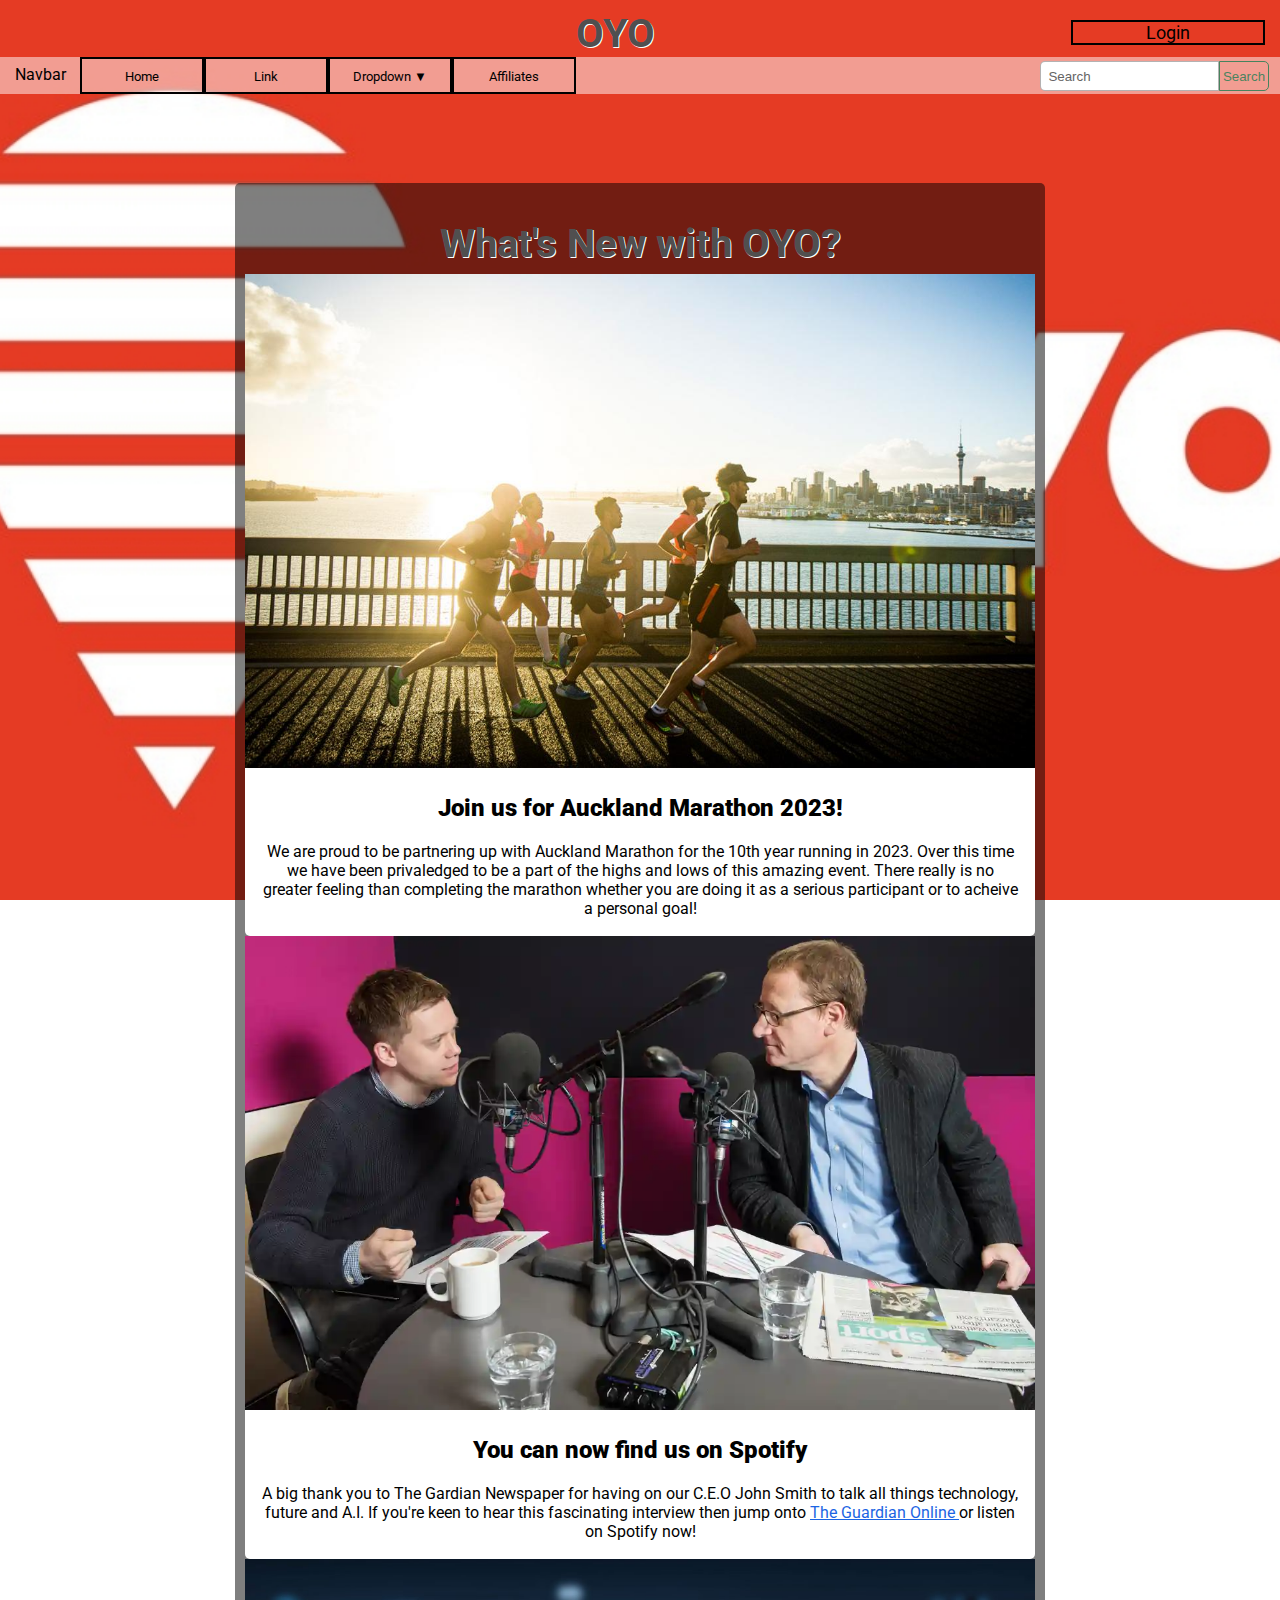
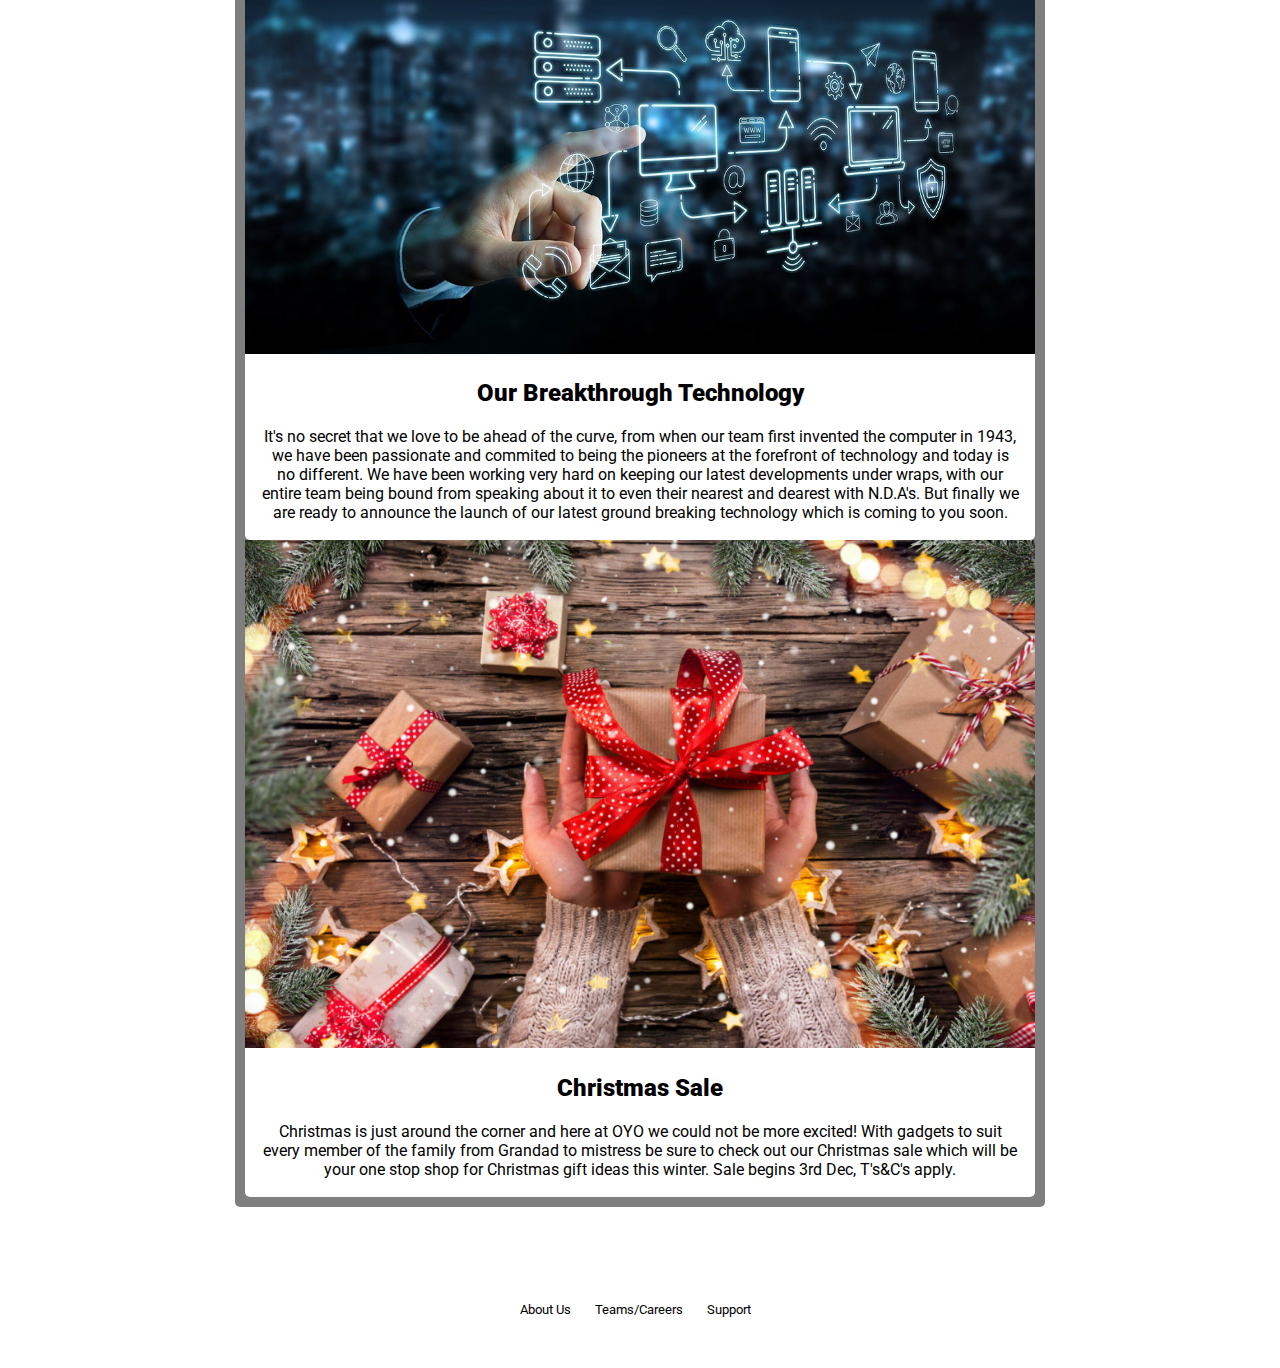
==== miniProject1/miniProject1Home.html @ 0d75c6a3 "22Nov22-1" ====
<!DOCTYPE html>
<html>
  <head>
    <title>Home Page</title>
    <link rel="icon" href="mini1Assets/red.png" type="image/icon type" />
    <link rel="stylesheet" href="miniProject1Styles.css" />
    <link rel="stylesheet" href="miniProject1StylesHome.css" />
  </head>
  <body class="bg">
    <header>
      <section class="loginsect">
        <h1 id="tophead" class="header1">OYO</h1>
        <a id="logbut" href="miniProject1Index.html">Login</a>
      </section>
      <section class="navbar">
        <nav>
          <form class="search">
            <input id="sput" type="text" placeholder="  Search" />
            <button id="sbut">Search</button>
          </form>
          <ul class="nav">
            <li class="navitem" id="noborder">Navbar</li>
            <li class="navitem"><a href="miniProject1Home.html">Home</a></li>
            <li class="navitem"><a href="">Link</a></li>
            <li class="navitem" for="dropdown" id="menu">
              <a href="">Dropdown &#9660;</a>
              <ul class="drop" id="dropdown">
                <li><a class="list" href="">Page 1</a></li>
                <li><a class="list" href="">Page 2</a></li>
                <li><a class="list" href="">Page 3</a></li>
              </ul>
            </li>
            <li class="navitem"><a href="">Affiliates</a></li>
          </ul>
        </nav>
      </section>
    </header>
    <main>
      <h1 class="header1">What's New with OYO?</h1>
      <div class="dis" class="card">
        <img
          src="mini1Assets/marathon.jpg"
          alt="Marathon participants"
          style="width: 100%"
        />
        <div class="container">
          <h2><b>Join us for Auckland Marathon 2023!</b></h2>
          <p>
            We are proud to be partnering up with Auckland Marathon for the 10th
            year running in 2023. Over this time we have been privaledged to be
            a part of the highs and lows of this amazing event. There really is
            no greater feeling than completing the marathon whether you are
            doing it as a serious participant or to acheive a personal goal!
          </p>
        </div>
      </div>
      <div class="dis" class="card">
        <img
          src="mini1Assets/podcast.webp"
          alt="Podcast interview"
          style="width: 100%"
        />
        <div class="container">
          <h2><b>You can now find us on Spotify</b></h2>
          <p>
            A big thank you to The Gardian Newspaper for having on our C.E.O
            John Smith to talk all things technology, future and A.I. If you're
            keen to hear this fascinating interview then jump onto
            <a class="acclink" href="https://www.theguardian.com/international">
              The Guardian Online
            </a>
            or listen on Spotify now!
          </p>
        </div>
      </div>
      <div class="dis" class="card">
        <img
          src="mini1Assets/technology.jpg"
          alt="Abstract technology"
          style="width: 100%"
        />
        <div class="container">
          <h2><b>Our Breakthrough Technology</b></h2>
          <p>
            It's no secret that we love to be ahead of the curve, from when our
            team first invented the computer in 1943, we have been passionate
            and commited to being the pioneers at the forefront of technology
            and today is no different. We have been working very hard on keeping
            our latest developments under wraps, with our entire team being
            bound from speaking about it to even their nearest and dearest with
            N.D.A's. But finally we are ready to announce the launch of our
            latest ground breaking technology which is coming to you soon.
          </p>
        </div>
      </div>
      <div class="dis" class="card">
        <img
          src="mini1Assets/xmas.jpg"
          alt="Christmas gifts"
          style="width: 100%"
        />
        <div class="container">
          <h2><b>Christmas Sale</b></h2>
          <p>
            Christmas is just around the corner and here at OYO we could not be
            more excited! With gadgets to suit every member of the family from
            Grandad to mistress be sure to check out our Christmas sale which
            will be your one stop shop for Christmas gift ideas this winter.
            Sale begins 3rd Dec, T's&amp;C's apply.
          </p>
        </div>
      </div>
    </main>
    <footer>
      <ul class="f">
        <li class="footl"><a href="">About Us</a></li>
        <li class="footl"><a href="">Teams/Careers</a></li>
        <li class="footl"><a href="">Support</a></li>
      </ul>
    </footer>
  </body>
</html>
---- miniProject1/miniProject1Styles.css ----
@import url("https://fonts.googleapis.com/css2?family=Roboto:wght@300;400&display=swap");

body,
html {
  height: 100%;
  font-family: "Roboto", sans-serif;
  margin: 0;
  padding: 0;
  box-sizing: content-box;
}

.bg {
  background-image: url("mini1Assets/oyo.jpg");
  height: 100%;
  background-position: center;
  background-repeat: no-repeat;
  background-size: cover;
  background-attachment: fixed;
  padding-bottom: 250px;
}

header {
  padding-top: 10px;
}

.header1 {
  color: rgb(80, 79, 79);
  text-shadow: 1px 1px #ffffff;
  text-align: center;
  font-size: 40px;
  margin-bottom: 7px;
}

nav {
  width: 100%;
}

.navbar {
  background-color: rgb(255, 255, 255, 0.5);
  display: inline-flex;
  width: 100%;
  height: 37px;
  justify-content: center;
}

.nav {
  list-style-type: none;
  margin: 0;
  padding: 0;
  overflow: hidden;
}

.navitem {
  float: left;
  margin: 0px;
  width: 100px;
  padding: 7px 10px 1px 10px;
  border: 2px solid black;
  height: 25px;
  text-align: center;
  font-family: inherit;
  justify-content: center;
}

.navitem a {
  text-decoration: none;
  color: black;
  font-size: small;
  justify-items: center;
}

#noborder {
  border: none;
  width: 60px;
  text-align: center;
  padding: 8px 10px 1px 10px;
}

a:hover {
  color: grey;
}

.drop {
  display: none;
  position: absolute;
  background-color: #f9f9f9;
  width: 80px;
  box-shadow: 0px 8px 16px 0px rgba(0, 0, 0, 0.2);
  z-index: 1;
  padding: 10px;
  margin: 10px;
  text-align: center;
  list-style-type: none;
}

.list {
  color: black;
  padding: 12px 16px;
  text-decoration: none;
  display: block;
  text-align: left;
}

#menu:hover .drop {
  display: block;
}

.search {
  display: inline-flex;
  float: right;
  padding: 1px;
  margin: 3px 10px 1px 1px;
  height: 25px;
}

#sput {
  padding: 0;
  margin: 0;
  height: 28px;
  border-start-start-radius: 5px;
  border-end-start-radius: 5px;
  border: 1px solid rgba(171, 168, 168, 0.891);
}

#sbut {
  padding: 0;
  margin: 0;
  height: 30px;
  width: 50px;
  background-color: rgba(59, 96, 77, 0);
  color: rgba(49, 128, 87, 0.891);
  border-start-end-radius: 5px;
  border-end-end-radius: 5px;
  border: 1px solid rgba(49, 128, 87, 0.891);
}

main {
  background-color: rgba(0, 0, 0, 0.5);
  margin: 85px 235px 85px 235px;
  text-align: center;
  padding: 10px;
  border-end-end-radius: 5px;
  border-start-start-radius: 5px;
  border-end-start-radius: 5px;
  border-start-end-radius: 5px;
}

.login {
  color: #ffffff;
  display: flex;
  flex-wrap: wrap;
  flex-direction: column;
  align-items: center;
  font-size: smaller;
}

::placeholder {
  color: rgb(101, 100, 100);
}

.fput {
  border: 1px solid rgba(171, 168, 168, 0.891);
  height: 15px;
  width: 135px;
}

.rput {
  display: block;
}

#male {
  text-align: left;
  width: 185px;
}

#female {
  text-align: center;
  width: 185px;
}

#nope {
  text-align: right;
  width: 185px;
}

#radios {
  margin: 60px 60px 40px 60px;
}

#fbut {
  height: 30px;
  width: 55px;
  background-color: rgb(43, 167, 32);
  color: rgb(255, 255, 255);
  border: 2px solid rgb(0, 0, 0);
  font-size: medium;
  padding: 0px;
  margin: 0px;
  font-weight: 300;
}

.acclink {
  color: rgb(28, 101, 227);
}

article {
  background-color: #ffffff;
  width: 500px;
  margin: auto;
  margin-top: 35px;
  text-align: left;
  padding-bottom: 1px;
  padding-right: 10px;
  border-end-end-radius: 5px;
  border-start-start-radius: 5px;
  border-end-start-radius: 5px;
  border-start-end-radius: 5px;
}

#header2 {
  font-size: 40px;
  text-align: center;
  margin: 0px;
  color: rgb(63, 63, 63);
}

.dis {
  border-end-end-radius: 5px;
  border-start-start-radius: 5px;
  border-end-start-radius: 5px;
  border-start-end-radius: 5px;
}

.dis:hover {
  background-color: rgb(137, 154, 224);
  list-style: none;
  color: #ffffff;
}

@media screen and (max-width: 782px) {
  .bg {
  }
  main {
    margin: 85px 10px 85px 10px;
  }
  article {
    width: 250px;
  }
  .deets {
    display: flex;
    flex-wrap: wrap;
    flex-direction: column;
    align-items: center;
  }

  .navbar {
    display: flex;
    flex-wrap: wrap;
    flex-direction: column;
    align-items: center;
    height: 100%;
  }

  .navitem {
    justify-content: center;
    width: 250px;
    float: none;
    margin: auto;
  }

  .search {
    float: none;
    justify-content: center;
    width: 100%;
    margin: 0;
  }
  #noborder {
    justify-content: center;
    width: 250px;
    float: none;
    margin: auto;
  }
}

@media screen and (min-width: 737px) and (max-width: 961px) {
  main {
    margin: 85px 100px 85px 100px;
  }
}
---- miniProject1/miniProject1StylesHome.css ----
#logbut {
  float: right;
  border: 2px solid black;
  color: black;
  text-decoration: none;
  font-size: large;
  width: 190px;
  margin: 10px 15px 10px 100px;
  display: inline;
  text-align: center;
}

#logbut:hover {
  color: grey;
  border: solid 2px grey;
}

#tophead {
  width: 300px;
  margin: 7px 7px 7px 7px;
  display: inline;
  margin-left: 45%;
}

.dis {
  background-color: white;
}
.container {
  padding: 2px 16px;
}

footer a {
  text-decoration: none;
  color: black;
  font-size: small;
  justify-items: center;
}

footer {
  padding: 7px 10px 50px 10px;
  width: 100%;
}

.f {
  list-style-type: none;
  margin: auto;
  width: 320px;
}

.footl {
  display: inline;
  padding: 1px 10px 1px 10px;
}

@media screen and (max-width: 783px) {
  #logbut {
    width: 190px;
    margin: auto;
    display: block;
    float: none;
  }
  #tophead {
    width: 300px;
    margin: auto;
    display: block;
  }
  nav {
    margin-top: 10px;
  }
  .loginsect {
    margin: 10px;
  }
}
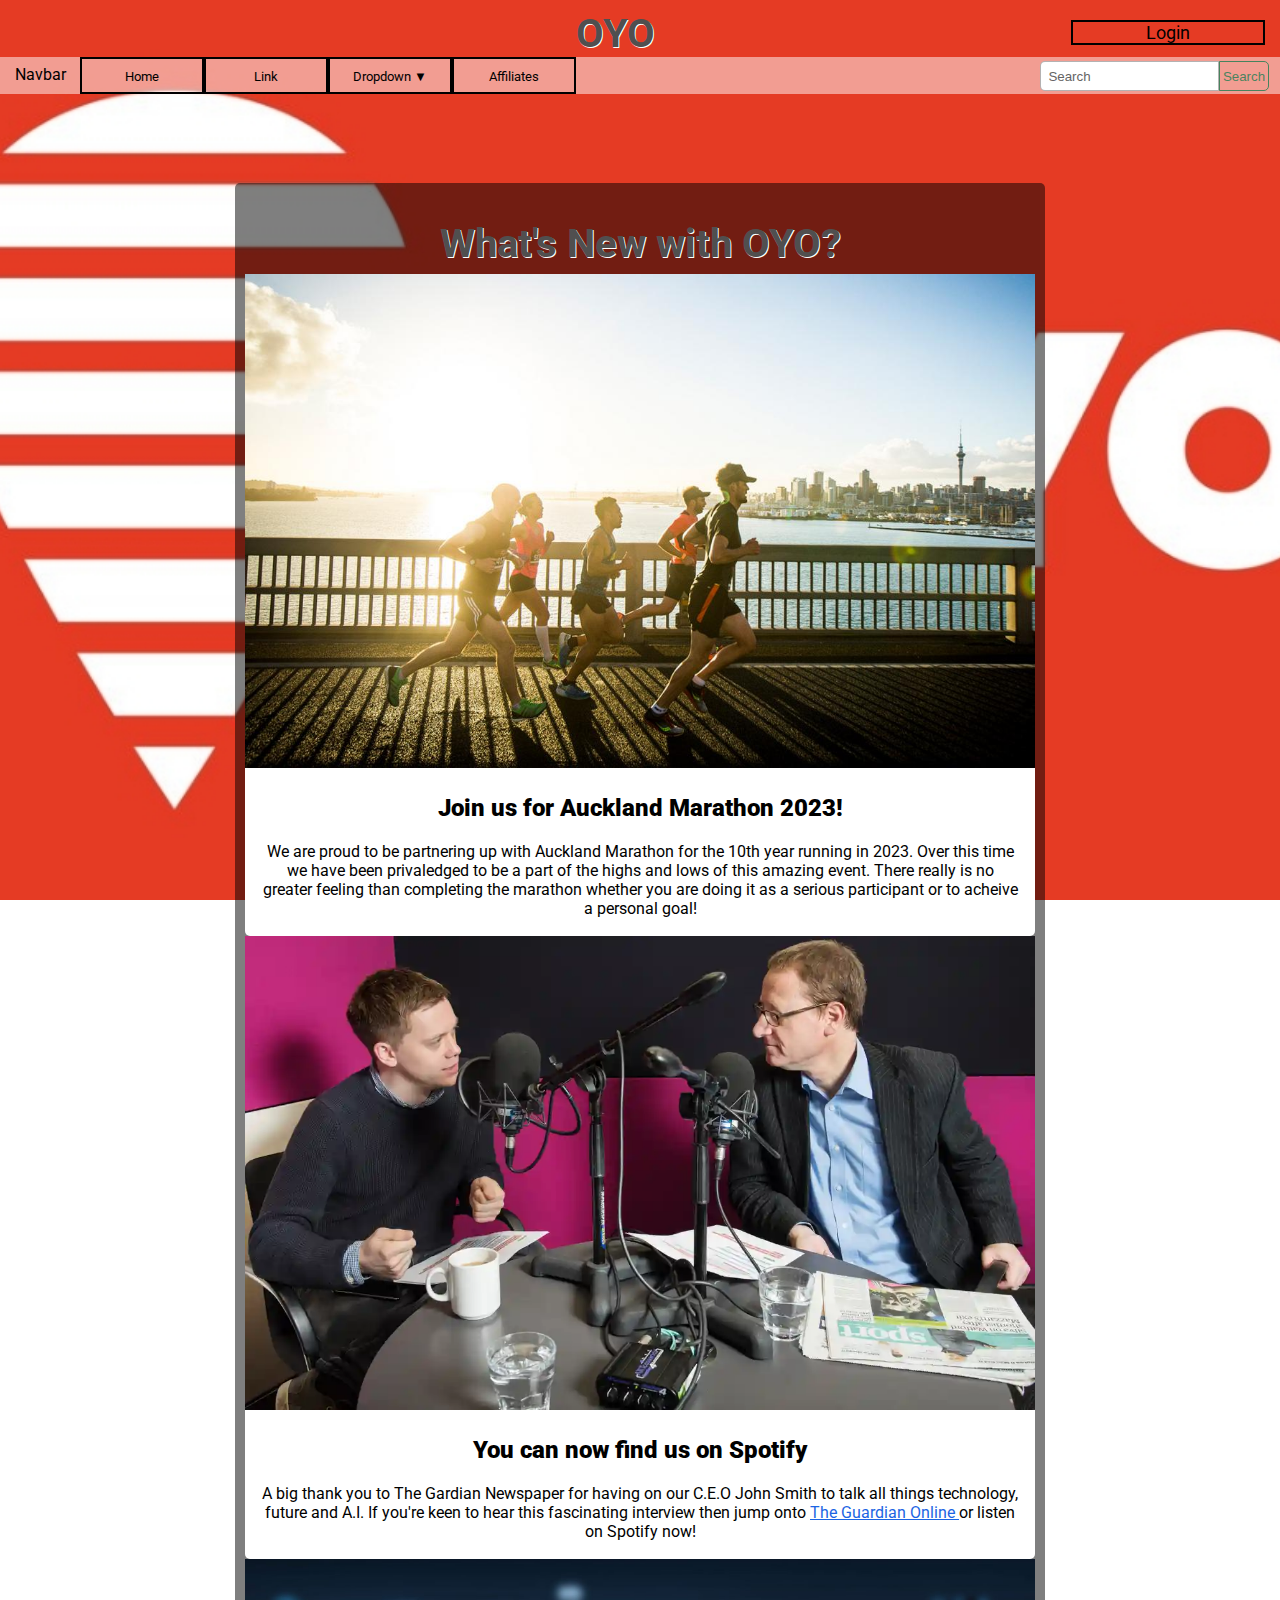
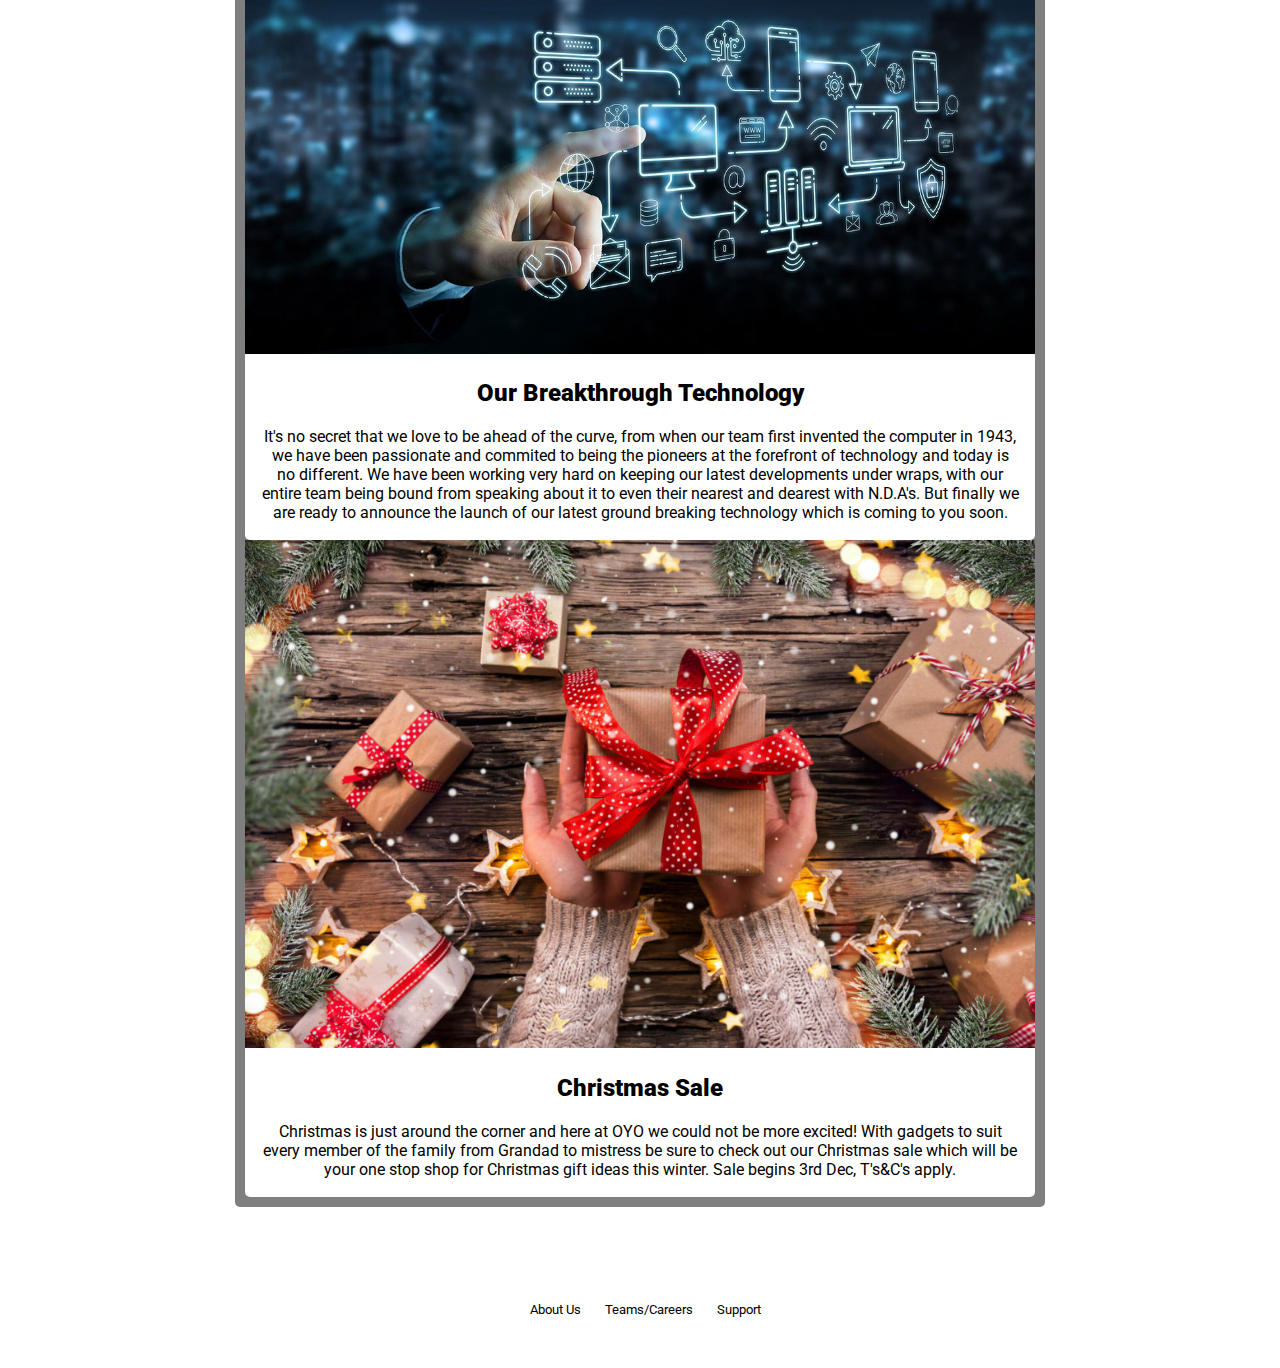
==== commit 72887dc4: "26Nov22-1" ====
--- a/miniProject1/miniProject1Home.html
+++ b/miniProject1/miniProject1Home.html
@@ -41,7 +41,7 @@
         <img
           src="mini1Assets/marathon.jpg"
           alt="Marathon participants"
-          style="width: 100%"
+          class="picture"
         />
         <div class="container">
           <h2><b>Join us for Auckland Marathon 2023!</b></h2>
@@ -58,7 +58,7 @@
         <img
           src="mini1Assets/podcast.webp"
           alt="Podcast interview"
-          style="width: 100%"
+          class="picture"
         />
         <div class="container">
           <h2><b>You can now find us on Spotify</b></h2>
@@ -77,7 +77,7 @@
         <img
           src="mini1Assets/technology.jpg"
           alt="Abstract technology"
-          style="width: 100%"
+          class="picture"
         />
         <div class="container">
           <h2><b>Our Breakthrough Technology</b></h2>
@@ -97,7 +97,7 @@
         <img
           src="mini1Assets/xmas.jpg"
           alt="Christmas gifts"
-          style="width: 100%"
+          class="picture"
         />
         <div class="container">
           <h2><b>Christmas Sale</b></h2>
--- a/miniProject1/miniProject1Styles.css
+++ b/miniProject1/miniProject1Styles.css
@@ -238,14 +238,15 @@
 }
 
 @media screen and (max-width: 782px) {
-  .bg {
-  }
+
   main {
     margin: 85px 10px 85px 10px;
   }
+
   article {
     width: 250px;
   }
+
   .deets {
     display: flex;
     flex-wrap: wrap;
@@ -274,6 +275,7 @@
     width: 100%;
     margin: 0;
   }
+
   #noborder {
     justify-content: center;
     width: 250px;
@@ -283,6 +285,7 @@
 }
 
 @media screen and (min-width: 737px) and (max-width: 961px) {
+
   main {
     margin: 85px 100px 85px 100px;
   }
--- a/miniProject1/miniProject1StylesHome.css
+++ b/miniProject1/miniProject1StylesHome.css
@@ -25,6 +25,7 @@
 .dis {
   background-color: white;
 }
+
 .container {
   padding: 2px 16px;
 }
@@ -38,7 +39,8 @@
 
 footer {
   padding: 7px 10px 50px 10px;
-  width: 100%;
+  width: 320px;
+  margin:auto;
 }
 
 .f {
@@ -50,6 +52,10 @@
 .footl {
   display: inline;
   padding: 1px 10px 1px 10px;
+}
+
+.picture {
+  width:100%;
 }
 
 @media screen and (max-width: 783px) {
@@ -70,4 +76,5 @@
   .loginsect {
     margin: 10px;
   }
+  
 }
